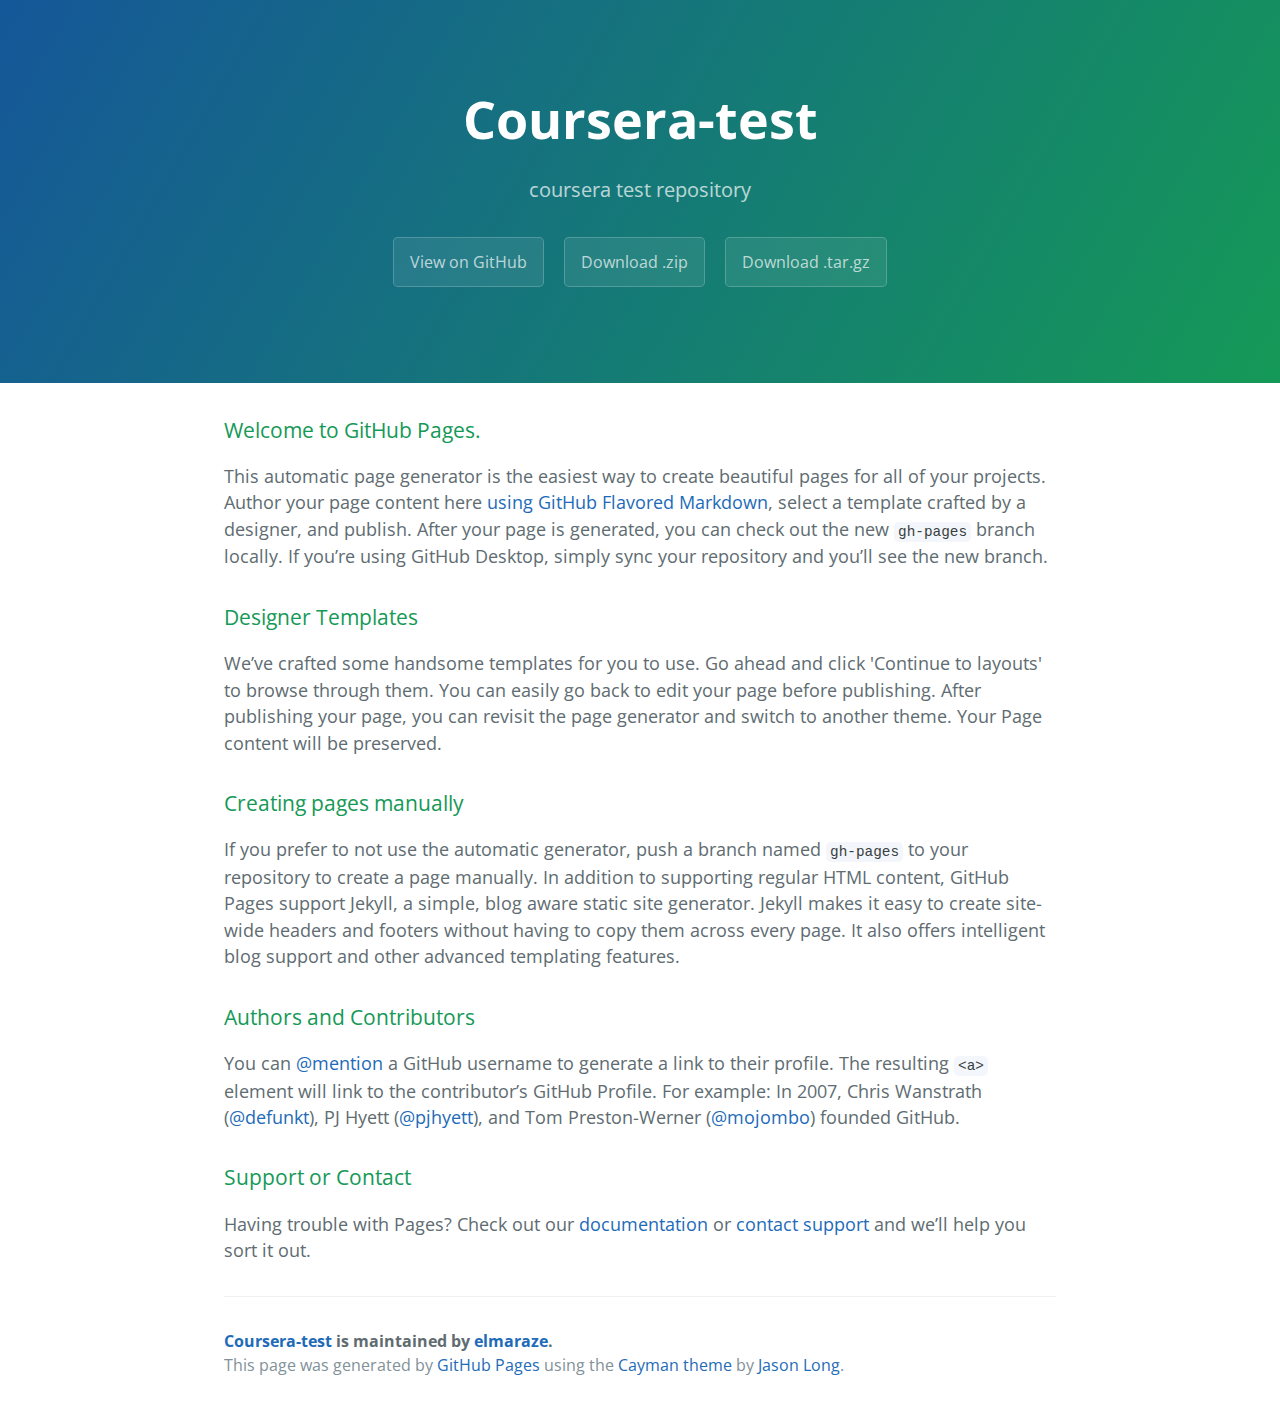
==== index.html @ 14b710b6 "Create gh-pages branch via GitHub" ====
<!DOCTYPE html>
<html lang="en-us">
  <head>
    <meta charset="UTF-8">
    <title>Coursera-test by elmaraze</title>
    <meta name="viewport" content="width=device-width, initial-scale=1">
    <link rel="stylesheet" type="text/css" href="stylesheets/normalize.css" media="screen">
    <link href='https://fonts.googleapis.com/css?family=Open+Sans:400,700' rel='stylesheet' type='text/css'>
    <link rel="stylesheet" type="text/css" href="stylesheets/stylesheet.css" media="screen">
    <link rel="stylesheet" type="text/css" href="stylesheets/github-light.css" media="screen">
  </head>
  <body>
    <section class="page-header">
      <h1 class="project-name">Coursera-test</h1>
      <h2 class="project-tagline">coursera test repository</h2>
      <a href="https://github.com/elmaraze/coursera-test" class="btn">View on GitHub</a>
      <a href="https://github.com/elmaraze/coursera-test/zipball/master" class="btn">Download .zip</a>
      <a href="https://github.com/elmaraze/coursera-test/tarball/master" class="btn">Download .tar.gz</a>
    </section>

    <section class="main-content">
      <h3>
<a id="welcome-to-github-pages" class="anchor" href="#welcome-to-github-pages" aria-hidden="true"><span aria-hidden="true" class="octicon octicon-link"></span></a>Welcome to GitHub Pages.</h3>

<p>This automatic page generator is the easiest way to create beautiful pages for all of your projects. Author your page content here <a href="https://guides.github.com/features/mastering-markdown/">using GitHub Flavored Markdown</a>, select a template crafted by a designer, and publish. After your page is generated, you can check out the new <code>gh-pages</code> branch locally. If you’re using GitHub Desktop, simply sync your repository and you’ll see the new branch.</p>

<h3>
<a id="designer-templates" class="anchor" href="#designer-templates" aria-hidden="true"><span aria-hidden="true" class="octicon octicon-link"></span></a>Designer Templates</h3>

<p>We’ve crafted some handsome templates for you to use. Go ahead and click 'Continue to layouts' to browse through them. You can easily go back to edit your page before publishing. After publishing your page, you can revisit the page generator and switch to another theme. Your Page content will be preserved.</p>

<h3>
<a id="creating-pages-manually" class="anchor" href="#creating-pages-manually" aria-hidden="true"><span aria-hidden="true" class="octicon octicon-link"></span></a>Creating pages manually</h3>

<p>If you prefer to not use the automatic generator, push a branch named <code>gh-pages</code> to your repository to create a page manually. In addition to supporting regular HTML content, GitHub Pages support Jekyll, a simple, blog aware static site generator. Jekyll makes it easy to create site-wide headers and footers without having to copy them across every page. It also offers intelligent blog support and other advanced templating features.</p>

<h3>
<a id="authors-and-contributors" class="anchor" href="#authors-and-contributors" aria-hidden="true"><span aria-hidden="true" class="octicon octicon-link"></span></a>Authors and Contributors</h3>

<p>You can <a href="https://help.github.com/articles/basic-writing-and-formatting-syntax/#mentioning-users-and-teams" class="user-mention">@mention</a> a GitHub username to generate a link to their profile. The resulting <code>&lt;a&gt;</code> element will link to the contributor’s GitHub Profile. For example: In 2007, Chris Wanstrath (<a href="https://github.com/defunkt" class="user-mention">@defunkt</a>), PJ Hyett (<a href="https://github.com/pjhyett" class="user-mention">@pjhyett</a>), and Tom Preston-Werner (<a href="https://github.com/mojombo" class="user-mention">@mojombo</a>) founded GitHub.</p>

<h3>
<a id="support-or-contact" class="anchor" href="#support-or-contact" aria-hidden="true"><span aria-hidden="true" class="octicon octicon-link"></span></a>Support or Contact</h3>

<p>Having trouble with Pages? Check out our <a href="https://help.github.com/pages">documentation</a> or <a href="https://github.com/contact">contact support</a> and we’ll help you sort it out.</p>

      <footer class="site-footer">
        <span class="site-footer-owner"><a href="https://github.com/elmaraze/coursera-test">Coursera-test</a> is maintained by <a href="https://github.com/elmaraze">elmaraze</a>.</span>

        <span class="site-footer-credits">This page was generated by <a href="https://pages.github.com">GitHub Pages</a> using the <a href="https://github.com/jasonlong/cayman-theme">Cayman theme</a> by <a href="https://twitter.com/jasonlong">Jason Long</a>.</span>
      </footer>

    </section>

  
  </body>
</html>
---- stylesheets/stylesheet.css ----
* {
  box-sizing: border-box; }

body {
  padding: 0;
  margin: 0;
  font-family: "Open Sans", "Helvetica Neue", Helvetica, Arial, sans-serif;
  font-size: 16px;
  line-height: 1.5;
  color: #606c71; }

a {
  color: #1e6bb8;
  text-decoration: none; }
  a:hover {
    text-decoration: underline; }

.btn {
  display: inline-block;
  margin-bottom: 1rem;
  color: rgba(255, 255, 255, 0.7);
  background-color: rgba(255, 255, 255, 0.08);
  border-color: rgba(255, 255, 255, 0.2);
  border-style: solid;
  border-width: 1px;
  border-radius: 0.3rem;
  transition: color 0.2s, background-color 0.2s, border-color 0.2s; }
  .btn + .btn {
    margin-left: 1rem; }

.btn:hover {
  color: rgba(255, 255, 255, 0.8);
  text-decoration: none;
  background-color: rgba(255, 255, 255, 0.2);
  border-color: rgba(255, 255, 255, 0.3); }

@media screen and (min-width: 64em) {
  .btn {
    padding: 0.75rem 1rem; } }

@media screen and (min-width: 42em) and (max-width: 64em) {
  .btn {
    padding: 0.6rem 0.9rem;
    font-size: 0.9rem; } }

@media screen and (max-width: 42em) {
  .btn {
    display: block;
    width: 100%;
    padding: 0.75rem;
    font-size: 0.9rem; }
    .btn + .btn {
      margin-top: 1rem;
      margin-left: 0; } }

.page-header {
  color: #fff;
  text-align: center;
  background-color: #159957;
  background-image: linear-gradient(120deg, #155799, #159957); }

@media screen and (min-width: 64em) {
  .page-header {
    padding: 5rem 6rem; } }

@media screen and (min-width: 42em) and (max-width: 64em) {
  .page-header {
    padding: 3rem 4rem; } }

@media screen and (max-width: 42em) {
  .page-header {
    padding: 2rem 1rem; } }

.project-name {
  margin-top: 0;
  margin-bottom: 0.1rem; }

@media screen and (min-width: 64em) {
  .project-name {
    font-size: 3.25rem; } }

@media screen and (min-width: 42em) and (max-width: 64em) {
  .project-name {
    font-size: 2.25rem; } }

@media screen and (max-width: 42em) {
  .project-name {
    font-size: 1.75rem; } }

.project-tagline {
  margin-bottom: 2rem;
  font-weight: normal;
  opacity: 0.7; }

@media screen and (min-width: 64em) {
  .project-tagline {
    font-size: 1.25rem; } }

@media screen and (min-width: 42em) and (max-width: 64em) {
  .project-tagline {
    font-size: 1.15rem; } }

@media screen and (max-width: 42em) {
  .project-tagline {
    font-size: 1rem; } }

.main-content :first-child {
  margin-top: 0; }
.main-content img {
  max-width: 100%; }
.main-content h1, .main-content h2, .main-content h3, .main-content h4, .main-content h5, .main-content h6 {
  margin-top: 2rem;
  margin-bottom: 1rem;
  font-weight: normal;
  color: #159957; }
.main-content p {
  margin-bottom: 1em; }
.main-content code {
  padding: 2px 4px;
  font-family: Consolas, "Liberation Mono", Menlo, Courier, monospace;
  font-size: 0.9rem;
  color: #383e41;
  background-color: #f3f6fa;
  border-radius: 0.3rem; }
.main-content pre {
  padding: 0.8rem;
  margin-top: 0;
  margin-bottom: 1rem;
  font: 1rem Consolas, "Liberation Mono", Menlo, Courier, monospace;
  color: #567482;
  word-wrap: normal;
  background-color: #f3f6fa;
  border: solid 1px #dce6f0;
  border-radius: 0.3rem; }
  .main-content pre > code {
    padding: 0;
    margin: 0;
    font-size: 0.9rem;
    color: #567482;
    word-break: normal;
    white-space: pre;
    background: transparent;
    border: 0; }
.main-content .highlight {
  margin-bottom: 1rem; }
  .main-content .highlight pre {
    margin-bottom: 0;
    word-break: normal; }
.main-content .highlight pre, .main-content pre {
  padding: 0.8rem;
  overflow: auto;
  font-size: 0.9rem;
  line-height: 1.45;
  border-radius: 0.3rem; }
.main-content pre code, .main-content pre tt {
  display: inline;
  max-width: initial;
  padding: 0;
  margin: 0;
  overflow: initial;
  line-height: inherit;
  word-wrap: normal;
  background-color: transparent;
  border: 0; }
  .main-content pre code:before, .main-content pre code:after, .main-content pre tt:before, .main-content pre tt:after {
    content: normal; }
.main-content ul, .main-content ol {
  margin-top: 0; }
.main-content blockquote {
  padding: 0 1rem;
  margin-left: 0;
  color: #819198;
  border-left: 0.3rem solid #dce6f0; }
  .main-content blockquote > :first-child {
    margin-top: 0; }
  .main-content blockquote > :last-child {
    margin-bottom: 0; }
.main-content table {
  display: block;
  width: 100%;
  overflow: auto;
  word-break: normal;
  word-break: keep-all; }
  .main-content table th {
    font-weight: bold; }
  .main-content table th, .main-content table td {
    padding: 0.5rem 1rem;
    border: 1px solid #e9ebec; }
.main-content dl {
  padding: 0; }
  .main-content dl dt {
    padding: 0;
    margin-top: 1rem;
    font-size: 1rem;
    font-weight: bold; }
  .main-content dl dd {
    padding: 0;
    margin-bottom: 1rem; }
.main-content hr {
  height: 2px;
  padding: 0;
  margin: 1rem 0;
  background-color: #eff0f1;
  border: 0; }

@media screen and (min-width: 64em) {
  .main-content {
    max-width: 64rem;
    padding: 2rem 6rem;
    margin: 0 auto;
    font-size: 1.1rem; } }

@media screen and (min-width: 42em) and (max-width: 64em) {
  .main-content {
    padding: 2rem 4rem;
    font-size: 1.1rem; } }

@media screen and (max-width: 42em) {
  .main-content {
    padding: 2rem 1rem;
    font-size: 1rem; } }

.site-footer {
  padding-top: 2rem;
  margin-top: 2rem;
  border-top: solid 1px #eff0f1; }

.site-footer-owner {
  display: block;
  font-weight: bold; }

.site-footer-credits {
  color: #819198; }

@media screen and (min-width: 64em) {
  .site-footer {
    font-size: 1rem; } }

@media screen and (min-width: 42em) and (max-width: 64em) {
  .site-footer {
    font-size: 1rem; } }

@media screen and (max-width: 42em) {
  .site-footer {
    font-size: 0.9rem; } }
---- stylesheets/github-light.css ----
/*
The MIT License (MIT)

Copyright (c) 2016 GitHub, Inc.

Permission is hereby granted, free of charge, to any person obtaining a copy
of this software and associated documentation files (the "Software"), to deal
in the Software without restriction, including without limitation the rights
to use, copy, modify, merge, publish, distribute, sublicense, and/or sell
copies of the Software, and to permit persons to whom the Software is
furnished to do so, subject to the following conditions:

The above copyright notice and this permission notice shall be included in all
copies or substantial portions of the Software.

THE SOFTWARE IS PROVIDED "AS IS", WITHOUT WARRANTY OF ANY KIND, EXPRESS OR
IMPLIED, INCLUDING BUT NOT LIMITED TO THE WARRANTIES OF MERCHANTABILITY,
FITNESS FOR A PARTICULAR PURPOSE AND NONINFRINGEMENT. IN NO EVENT SHALL THE
AUTHORS OR COPYRIGHT HOLDERS BE LIABLE FOR ANY CLAIM, DAMAGES OR OTHER
LIABILITY, WHETHER IN AN ACTION OF CONTRACT, TORT OR OTHERWISE, ARISING FROM,
OUT OF OR IN CONNECTION WITH THE SOFTWARE OR THE USE OR OTHER DEALINGS IN THE
SOFTWARE.

*/

.pl-c /* comment */ {
  color: #969896;
}

.pl-c1 /* constant, variable.other.constant, support, meta.property-name, support.constant, support.variable, meta.module-reference, markup.raw, meta.diff.header */,
.pl-s .pl-v /* string variable */ {
  color: #0086b3;
}

.pl-e /* entity */,
.pl-en /* entity.name */ {
  color: #795da3;
}

.pl-smi /* variable.parameter.function, storage.modifier.package, storage.modifier.import, storage.type.java, variable.other */,
.pl-s .pl-s1 /* string source */ {
  color: #333;
}

.pl-ent /* entity.name.tag */ {
  color: #63a35c;
}

.pl-k /* keyword, storage, storage.type */ {
  color: #a71d5d;
}

.pl-s /* string */,
.pl-pds /* punctuation.definition.string, string.regexp.character-class */,
.pl-s .pl-pse .pl-s1 /* string punctuation.section.embedded source */,
.pl-sr /* string.regexp */,
.pl-sr .pl-cce /* string.regexp constant.character.escape */,
.pl-sr .pl-sre /* string.regexp source.ruby.embedded */,
.pl-sr .pl-sra /* string.regexp string.regexp.arbitrary-repitition */ {
  color: #183691;
}

.pl-v /* variable */ {
  color: #ed6a43;
}

.pl-id /* invalid.deprecated */ {
  color: #b52a1d;
}

.pl-ii /* invalid.illegal */ {
  color: #f8f8f8;
  background-color: #b52a1d;
}

.pl-sr .pl-cce /* string.regexp constant.character.escape */ {
  font-weight: bold;
  color: #63a35c;
}

.pl-ml /* markup.list */ {
  color: #693a17;
}

.pl-mh /* markup.heading */,
.pl-mh .pl-en /* markup.heading entity.name */,
.pl-ms /* meta.separator */ {
  font-weight: bold;
  color: #1d3e81;
}

.pl-mq /* markup.quote */ {
  color: #008080;
}

.pl-mi /* markup.italic */ {
  font-style: italic;
  color: #333;
}

.pl-mb /* markup.bold */ {
  font-weight: bold;
  color: #333;
}

.pl-md /* markup.deleted, meta.diff.header.from-file */ {
  color: #bd2c00;
  background-color: #ffecec;
}

.pl-mi1 /* markup.inserted, meta.diff.header.to-file */ {
  color: #55a532;
  background-color: #eaffea;
}

.pl-mdr /* meta.diff.range */ {
  font-weight: bold;
  color: #795da3;
}

.pl-mo /* meta.output */ {
  color: #1d3e81;
}
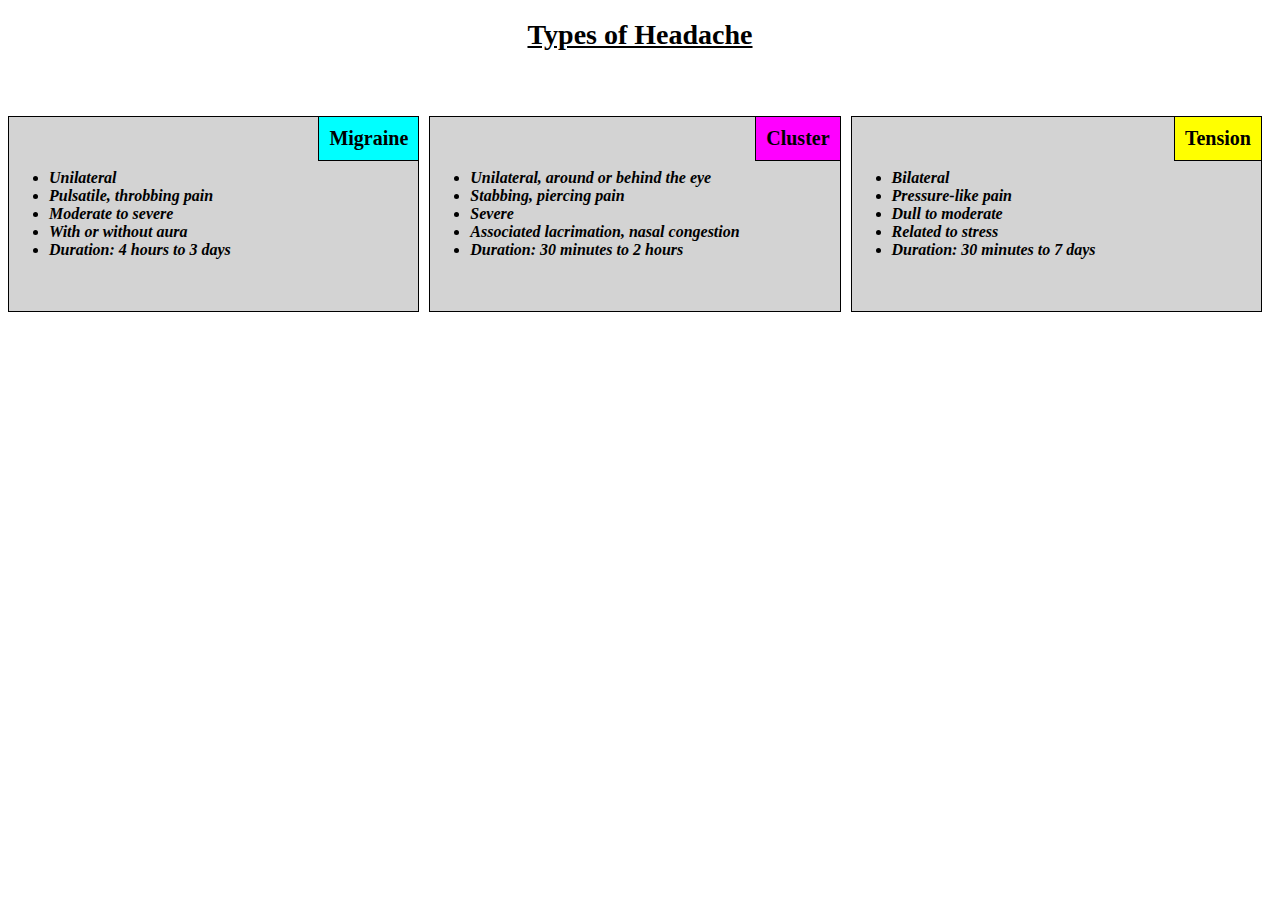
==== commit 1435b533: "Mod2-assignment" ====
--- a/index.html
+++ b/index.html
@@ -1,57 +1,61 @@
-<!DOCTYPE html>
-<html lang="en-us">
-  <head>
-    <meta charset="UTF-8">
-    <title>Coursera-test by elmaraze</title>
-    <meta name="viewport" content="width=device-width, initial-scale=1">
-    <link rel="stylesheet" type="text/css" href="stylesheets/normalize.css" media="screen">
-    <link href='https://fonts.googleapis.com/css?family=Open+Sans:400,700' rel='stylesheet' type='text/css'>
-    <link rel="stylesheet" type="text/css" href="stylesheets/stylesheet.css" media="screen">
-    <link rel="stylesheet" type="text/css" href="stylesheets/github-light.css" media="screen">
-  </head>
-  <body>
-    <section class="page-header">
-      <h1 class="project-name">Coursera-test</h1>
-      <h2 class="project-tagline">coursera test repository</h2>
-      <a href="https://github.com/elmaraze/coursera-test" class="btn">View on GitHub</a>
-      <a href="https://github.com/elmaraze/coursera-test/zipball/master" class="btn">Download .zip</a>
-      <a href="https://github.com/elmaraze/coursera-test/tarball/master" class="btn">Download .tar.gz</a>
-    </section>
+<!doctype html>
+<html>
 
-    <section class="main-content">
-      <h3>
-<a id="welcome-to-github-pages" class="anchor" href="#welcome-to-github-pages" aria-hidden="true"><span aria-hidden="true" class="octicon octicon-link"></span></a>Welcome to GitHub Pages.</h3>
+<head>
+	<meta charset="UTF-8">
+	<meta http-equiv="X-UA-Compatible" content="IE=edge">
+	<meta name="viewport" content="width=device-width, initial-scale=1">
+	<title>Types of Headeaches</title>
+	<link rel="stylesheet" href="styles.css">
+</head>
 
-<p>This automatic page generator is the easiest way to create beautiful pages for all of your projects. Author your page content here <a href="https://guides.github.com/features/mastering-markdown/">using GitHub Flavored Markdown</a>, select a template crafted by a designer, and publish. After your page is generated, you can check out the new <code>gh-pages</code> branch locally. If you’re using GitHub Desktop, simply sync your repository and you’ll see the new branch.</p>
+<body>
+	<h1>Types of Headache</h1>
 
-<h3>
-<a id="designer-templates" class="anchor" href="#designer-templates" aria-hidden="true"><span aria-hidden="true" class="octicon octicon-link"></span></a>Designer Templates</h3>
+	<div class="section" id="section1">
+		<div>
+			<div class="ha-title" id="ha-title-1">Migraine</div>
+			<p>
+				<ul>
+					<li>Unilateral</li>
+					<li>Pulsatile, throbbing pain</li>
+					<li>Moderate to severe</li>
+					<li>With or without aura</li>
+					<li>Duration: 4 hours to 3 days</li>
+				</ul>
+			</p>
+		</div>
+	</div>
 
-<p>We’ve crafted some handsome templates for you to use. Go ahead and click 'Continue to layouts' to browse through them. You can easily go back to edit your page before publishing. After publishing your page, you can revisit the page generator and switch to another theme. Your Page content will be preserved.</p>
+	<div class="section" id="section2">
+		<div>
+			<div class="ha-title" id="ha-title-2">Cluster</div>
+			<p>			
+				<ul>
+					<li>Unilateral, around or behind the eye</li>
+					<li>Stabbing, piercing pain</li>
+					<li>Severe</li>
+					<li>Associated lacrimation, nasal congestion</li>
+					<li>Duration: 30 minutes to 2 hours</li>
+				</ul>
+			</p>
+		</div>
+	</div>
 
-<h3>
-<a id="creating-pages-manually" class="anchor" href="#creating-pages-manually" aria-hidden="true"><span aria-hidden="true" class="octicon octicon-link"></span></a>Creating pages manually</h3>
+	<div class="section" id="section3">
+		<div>
+			<div class="ha-title" id="ha-title-3">Tension</div>
+			<p>
+				<ul>
+					<li>Bilateral</li>
+					<li>Pressure-like pain</li>
+					<li>Dull to moderate</li> 
+					<li>Related to stress</li>
+					<li>Duration: 30 minutes to 7 days</li>
+				</ul>
+			</p>
+		</div>
+	</div>
 
-<p>If you prefer to not use the automatic generator, push a branch named <code>gh-pages</code> to your repository to create a page manually. In addition to supporting regular HTML content, GitHub Pages support Jekyll, a simple, blog aware static site generator. Jekyll makes it easy to create site-wide headers and footers without having to copy them across every page. It also offers intelligent blog support and other advanced templating features.</p>
-
-<h3>
-<a id="authors-and-contributors" class="anchor" href="#authors-and-contributors" aria-hidden="true"><span aria-hidden="true" class="octicon octicon-link"></span></a>Authors and Contributors</h3>
-
-<p>You can <a href="https://help.github.com/articles/basic-writing-and-formatting-syntax/#mentioning-users-and-teams" class="user-mention">@mention</a> a GitHub username to generate a link to their profile. The resulting <code>&lt;a&gt;</code> element will link to the contributor’s GitHub Profile. For example: In 2007, Chris Wanstrath (<a href="https://github.com/defunkt" class="user-mention">@defunkt</a>), PJ Hyett (<a href="https://github.com/pjhyett" class="user-mention">@pjhyett</a>), and Tom Preston-Werner (<a href="https://github.com/mojombo" class="user-mention">@mojombo</a>) founded GitHub.</p>
-
-<h3>
-<a id="support-or-contact" class="anchor" href="#support-or-contact" aria-hidden="true"><span aria-hidden="true" class="octicon octicon-link"></span></a>Support or Contact</h3>
-
-<p>Having trouble with Pages? Check out our <a href="https://help.github.com/pages">documentation</a> or <a href="https://github.com/contact">contact support</a> and we’ll help you sort it out.</p>
-
-      <footer class="site-footer">
-        <span class="site-footer-owner"><a href="https://github.com/elmaraze/coursera-test">Coursera-test</a> is maintained by <a href="https://github.com/elmaraze">elmaraze</a>.</span>
-
-        <span class="site-footer-credits">This page was generated by <a href="https://pages.github.com">GitHub Pages</a> using the <a href="https://github.com/jasonlong/cayman-theme">Cayman theme</a> by <a href="https://twitter.com/jasonlong">Jason Long</a>.</span>
-      </footer>
-
-    </section>
-
-  
-  </body>
-</html>
+</body>
+</html>--- a/styles.css
+++ b/styles.css
@@ -0,0 +1,89 @@
+		* {
+			box-sizing: border-box;
+			font-size: 16px;
+		}
+
+		h1 {
+			text-decoration: underline;
+			text-align: center;
+			margin-bottom: 50px;
+			font-size: 175%;
+		}
+
+		div > div {
+			background-color: lightgrey;
+  			border: 1px solid black;
+ 			margin-right: 10px;
+ 			font-style: italic;
+ 			font-weight: bold;
+		}
+
+		p {
+			padding: 10px;
+		}
+
+		.section {
+			margin-top: 15px;
+			float: left;
+		}
+
+		.ha-title {
+			background-color: #00FFFF;
+			border: 1px solid black;
+			float: right;
+			position: relative;
+			top: -1px;
+			right: -11px;
+			padding: 10px;
+			text-align: center;
+			font-style: normal;
+			font-size: 125%;
+		}
+
+		#ha-title-1 {
+			background-color: #00FFFF;
+		}
+
+		#ha-title-2 {
+			background-color: #FF00FF;
+		}
+
+		#ha-title-3 {
+			background-color: #FFFF00;
+		}
+
+		@media (min-width: 992px) {
+			#section1 {
+				width: 33.33%;
+			}
+			#section2 {
+				width: 33.33%;
+			}
+			#section3 {
+				width: 33.33%;
+			}
+		}
+
+		@media (min-width: 768px) and (max-width: 991px) {
+			#section1 {
+				width: 50%;
+			}
+			#section2 {
+				width: 50%;
+			}
+			#section3 {
+				width: 100%;
+			}
+		}
+
+		@media (max-width: 767px) {
+			#section1 {
+				width: 100%;
+			}
+			#section2 {
+				width: 100%;
+			}
+			#section3 {
+				width: 100%;
+			}
+		}
